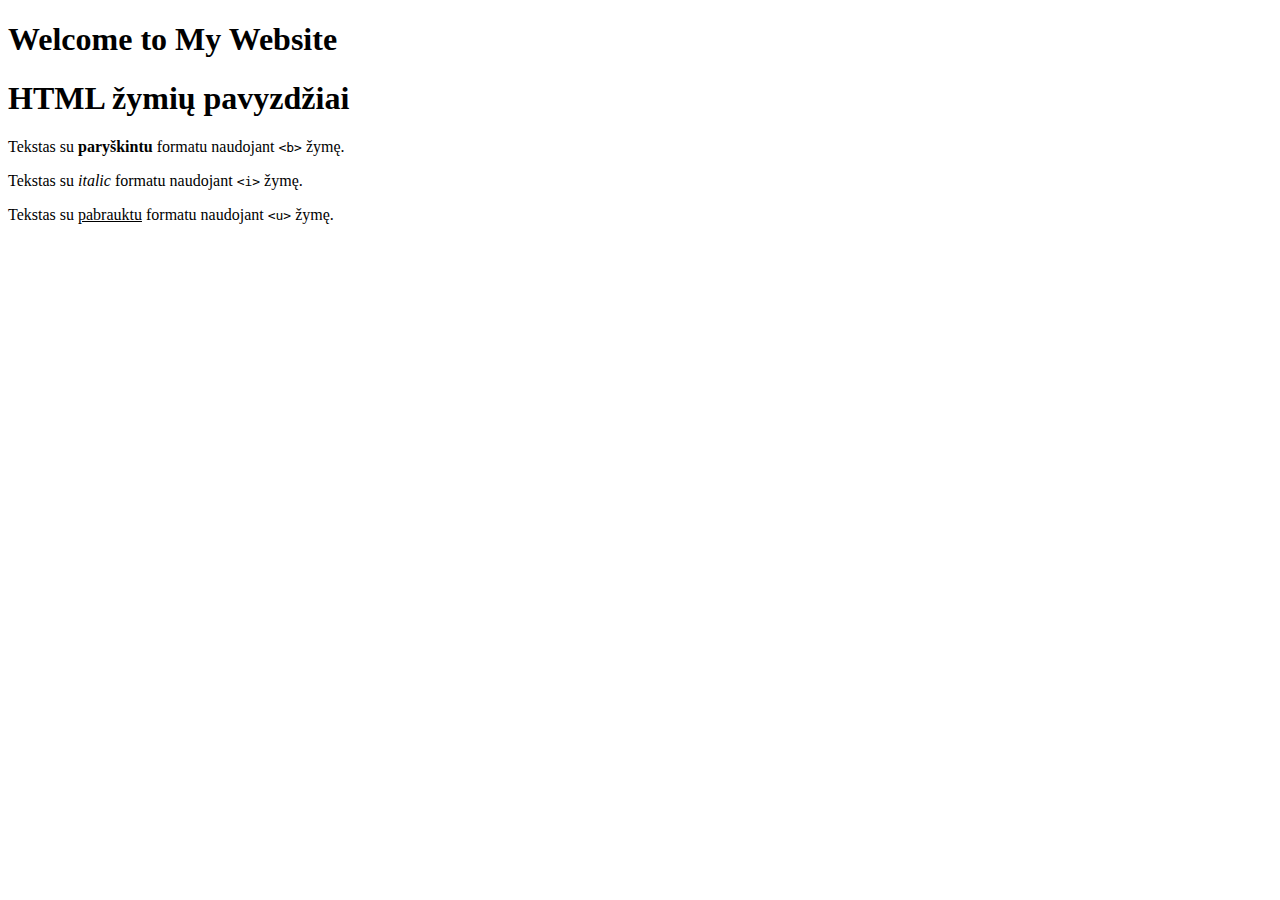
==== index.html @ a287a818 "Add files via upload" ====
<!DOCTYPE html>
<!-- Domas Stagniūnaas EAF-23 -->
<html lang="lt">
  <head>
    <meta charset="UTF-8">
    <meta name="viewport" content="width=device-width, initial-scale=1.0">
    <meta http-equiv="X-UA-Compatible" content="ie=edge">
    <title>Laboras</title>
    <link rel="stylesheet" href="./style.css">
    <link rel="icon" href="./favicon.ico" type="image/x-icon">
  </head>
  <body>
    <main>
        <h1>Welcome to My Website</h1>  
        <h1>HTML žymių pavyzdžiai</h1>
        
        <p>Tekstas su <b>paryškintu</b> formatu naudojant <code>&lt;b&gt;</code> žymę.</p>
        <p>Tekstas su <i>italic</i> formatu naudojant <code>&lt;i&gt;</code> žymę.</p>
        <p>Tekstas su <u>pabrauktu</u> formatu naudojant <code>&lt;u&gt;</code> žymę.</p>
    </main>
    <script src="index.js"></script>
  </body>
</html>
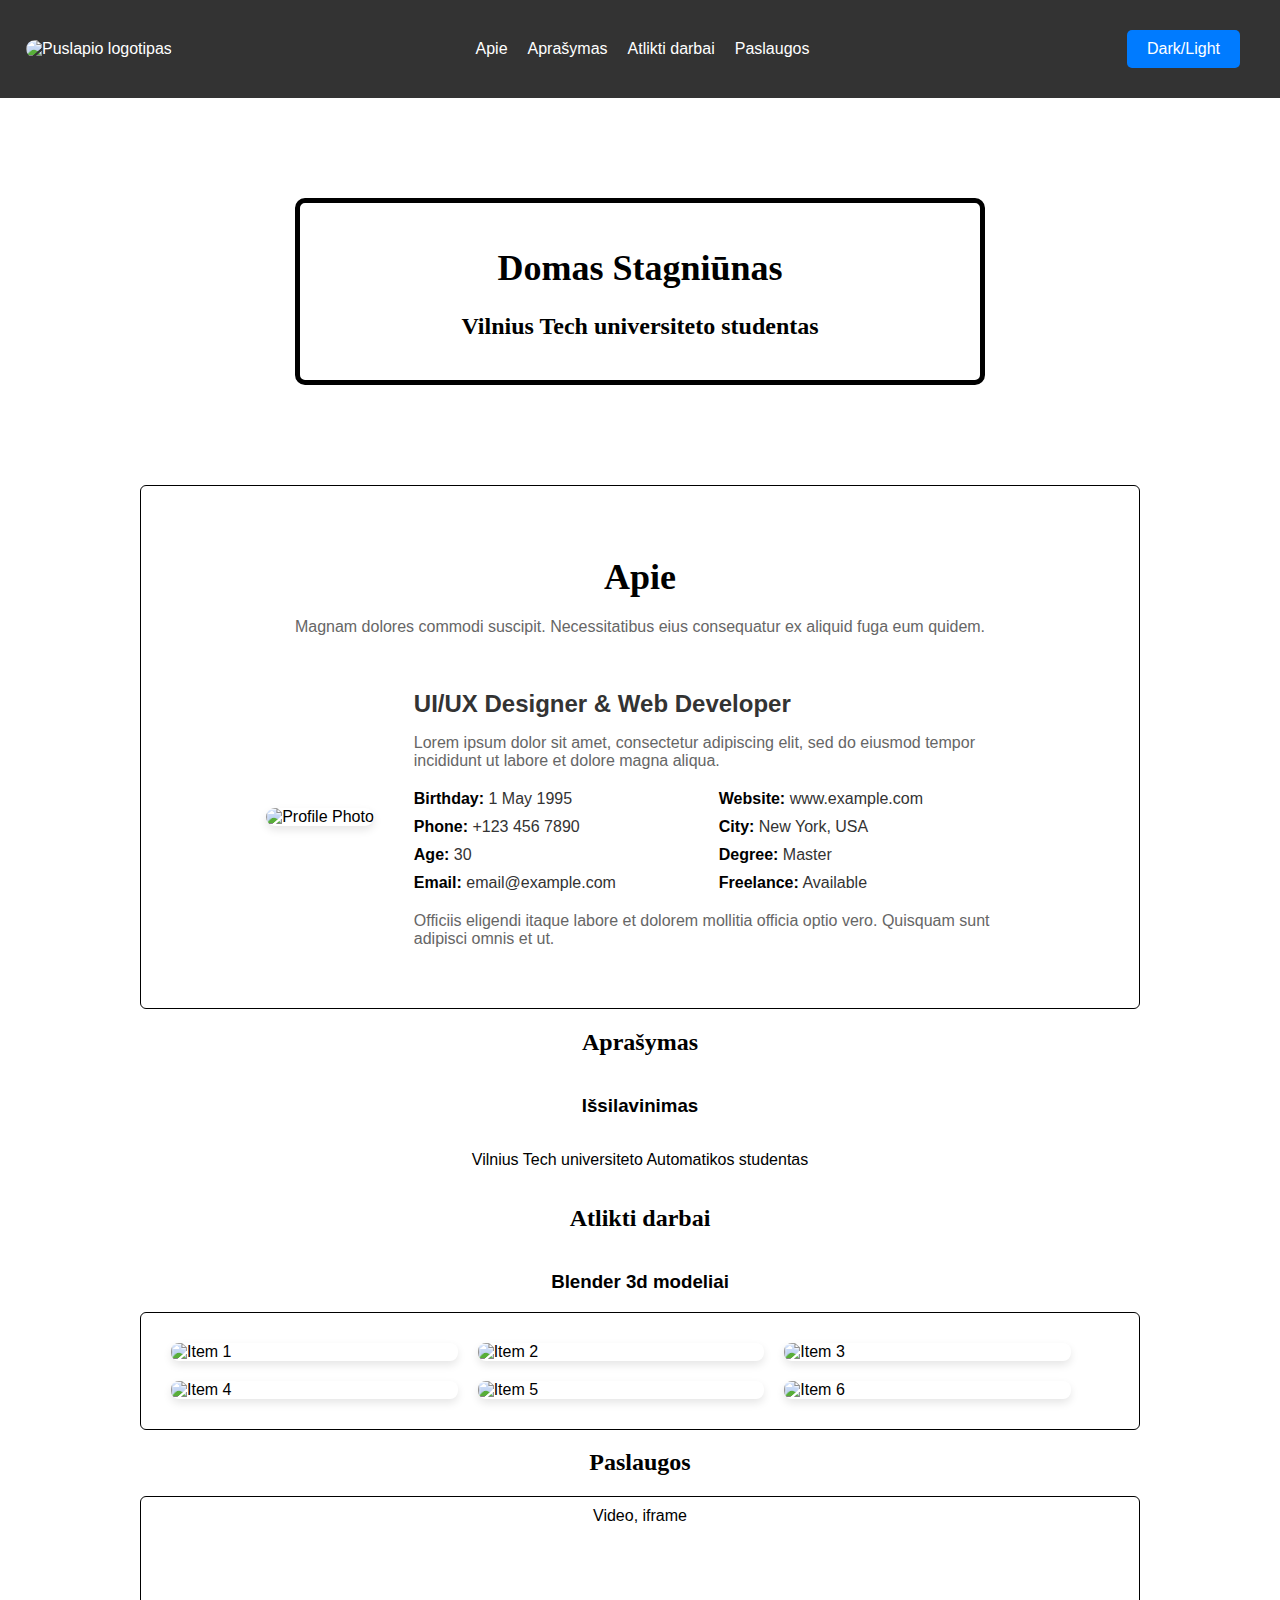
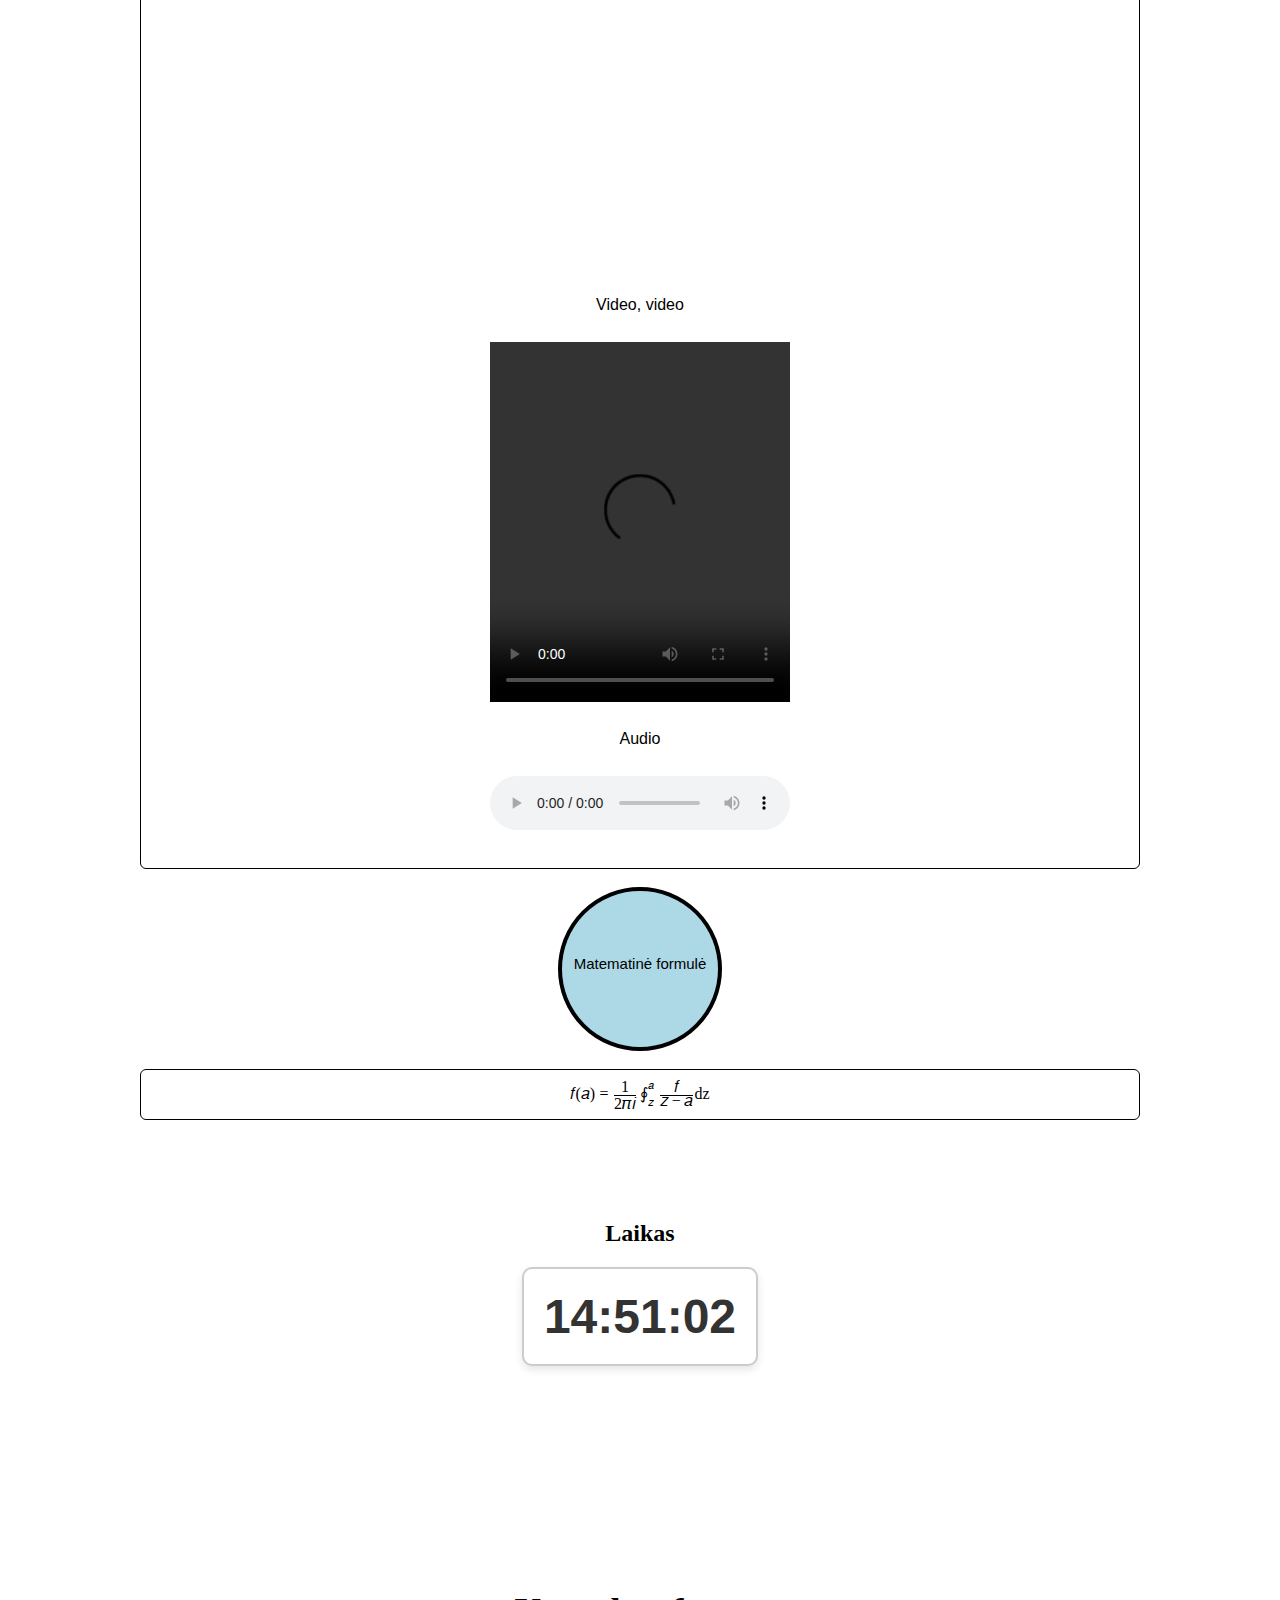
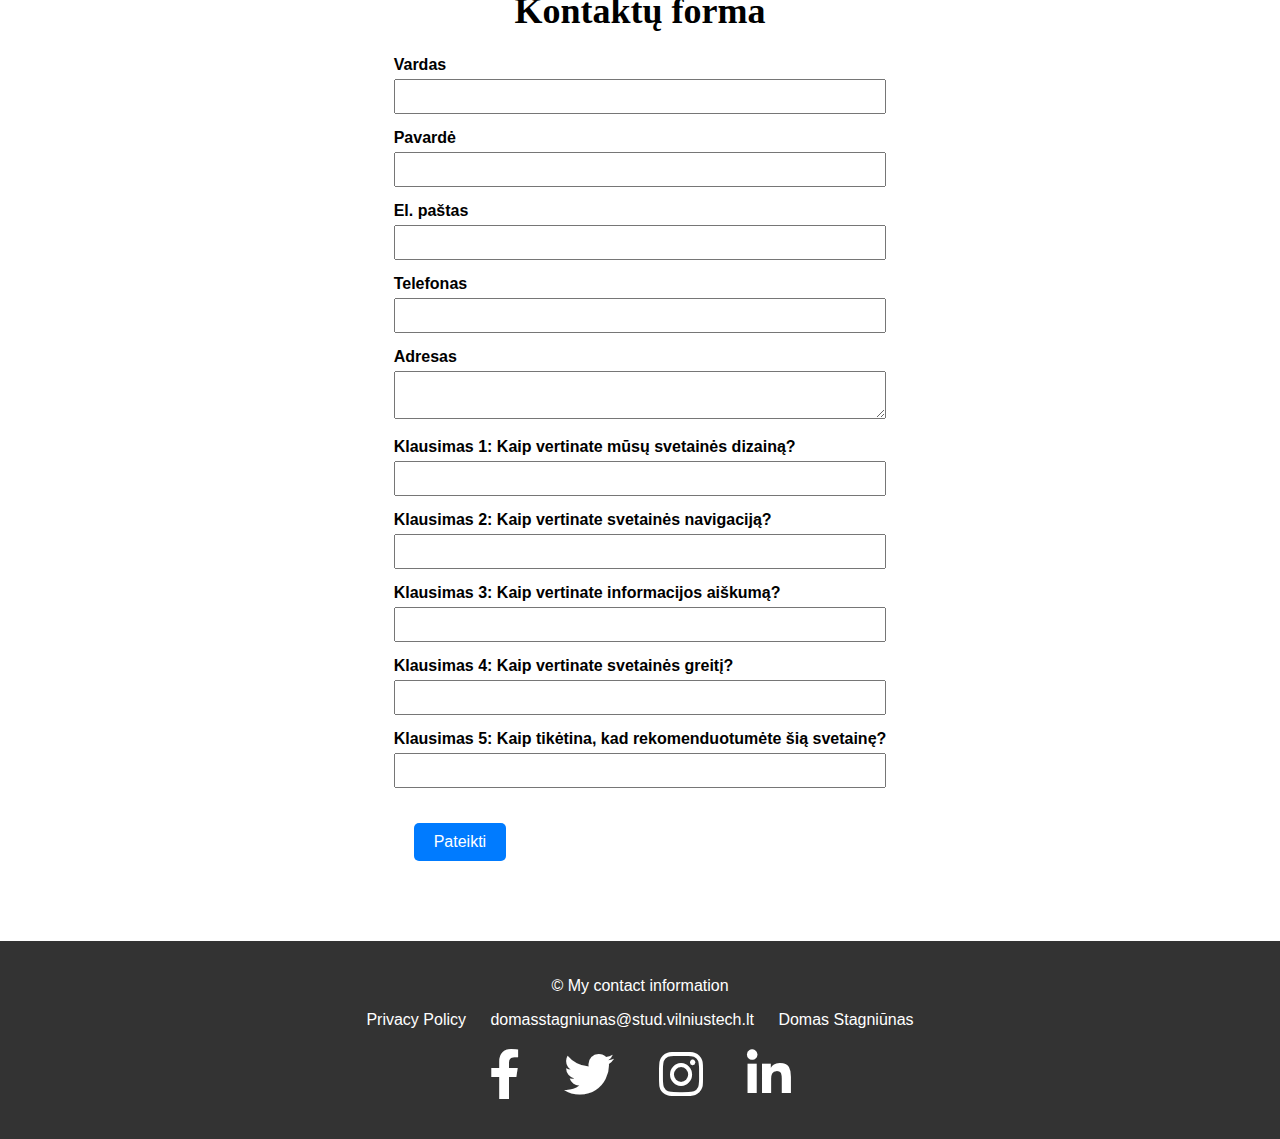
==== commit 8d304b87: "Add files via upload" ====
--- a/index.html
+++ b/index.html
@@ -5,19 +5,241 @@
     <meta charset="UTF-8">
     <meta name="viewport" content="width=device-width, initial-scale=1.0">
     <meta http-equiv="X-UA-Compatible" content="ie=edge">
-    <title>Laboras</title>
-    <link rel="stylesheet" href="./style.css">
+    <title>MyResume</title>
+    <link rel="stylesheet" href="css/style.css">
     <link rel="icon" href="./favicon.ico" type="image/x-icon">
+ 
   </head>
   <body>
+    <header class="header">
+      <div class="logo">
+        <img src="Image/logo.png" alt="Puslapio logotipas" class="logo-image">
+      </div>
+      <nav class="nav">
+          <ul class="nav-list">
+              <li><a href="#Apie">Apie</a></li>
+              <li><a href="#Aprašymas">Aprašymas</a></li>
+              <li><a href="#Atlikti darbai">Atlikti darbai</a></li>
+              <li><a href="#Paslaugos">Paslaugos</a></li>
+          </ul>
+      </nav>
+      <button id="theme-toggle">Dark/Light</button>
+    </header>
+    <button id="scroll-to-top" title="Grįžti į viršų">↑</button>
     <main>
-        <h1>Welcome to My Website</h1>  
-        <h1>HTML žymių pavyzdžiai</h1>
+      <fieldset>
+      <h1>Domas Stagniūnas</h1>
+      <h2>Vilnius Tech universiteto studentas</h2>
+      </fieldset>
         
-        <p>Tekstas su <b>paryškintu</b> formatu naudojant <code>&lt;b&gt;</code> žymę.</p>
-        <p>Tekstas su <i>italic</i> formatu naudojant <code>&lt;i&gt;</code> žymę.</p>
-        <p>Tekstas su <u>pabrauktu</u> formatu naudojant <code>&lt;u&gt;</code> žymę.</p>
+      
+        <section id="Apie" class="about-section">
+          <h2>Apie</h2>
+          <p>Magnam dolores commodi suscipit. Necessitatibus eius consequatur ex aliquid fuga eum quidem.</p>
+          <div class="about-container">
+            <div class="about-image">
+              <img src="Image/462536760.jpg" alt="Profile Photo" class="about-photo">
+            </div>
+            <div class="about-details">
+              <h3>UI/UX Designer & Web Developer</h3>
+              <p>Lorem ipsum dolor sit amet, consectetur adipiscing elit, sed do eiusmod tempor incididunt ut labore et dolore magna aliqua.</p>
+              <ul class="about-info">
+                <li><strong>Birthday:</strong> 1 May 1995</li>
+                <li><strong>Website:</strong> www.example.com</li>
+                <li><strong>Phone:</strong> +123 456 7890</li>
+                <li><strong>City:</strong> New York, USA</li>
+                <li><strong>Age:</strong> 30</li>
+                <li><strong>Degree:</strong> Master</li>
+                <li><strong>Email:</strong> email@example.com</li>
+                <li><strong>Freelance:</strong> Available</li>
+              </ul>
+              <p>Officiis eligendi itaque labore et dolorem mollitia officia optio vero. Quisquam sunt adipisci omnis et ut.</p>
+            </div>
+          </div>
+        </section>
+        
+      <h2 id="Aprašymas">Aprašymas</h2>
+        <h3>Išsilavinimas</h3>
+        <p>Vilnius Tech universiteto Automatikos studentas</p>
+
+      <h2 id="Atlikti darbai">Atlikti darbai</h2>
+        <h3>Blender 3d modeliai</h3>
+        <section>
+          <div class="grid-container">
+            <div class="grid-item"><img src="Image/Screenshot 2024-11-15 131158.png" alt="Item 1"></div>
+            <div class="grid-item"><img src="Image/Screenshot 2024-11-15 131047.png" alt="Item 2"></div>
+            <div class="grid-item"><img src="Image/Screenshot 2024-11-15 131034.png" alt="Item 3"></div>
+            <div class="grid-item"><img src="Image/Screenshot 2024-12-05 180432.png" alt="Item 4"></div>
+            <div class="grid-item"><img src="Image/Screenshot 2024-12-05 180210.png" alt="Item 5"></div>
+            <div class="grid-item"><img src="Image/Screenshot 2024-12-05 180646.png" alt="Item 6"></div>
+          </div>
+        </section>
+        <h2 id="Paslaugos">Paslaugos</h2>
+        <section class="media"> 
+          <legend>Video, iframe</legend><br>
+            <iframe 
+              width="560" 
+              height="315" 
+              src="https://www.youtube.com/embed/6ds7yArtzwY?si=zTJM9wPEr47OxgmX" 
+              title="YouTube video player" 
+              frameborder="0" 
+              allow="accelerometer; autoplay; clipboard-write; encrypted-media; gyroscope; picture-in-picture; web-share" 
+              referrerpolicy="strict-origin-when-cross-origin" 
+              allowfullscreen>
+            </iframe><br>
+
+          <legend>Video, video</legend><br>
+            <video controls width="300" height="360">
+              <source src="Video/466900464.mp4" type="video/mp4">
+            </video><br>
+          <legend>Audio</legend><br>
+            <audio controls>
+              <source src="Audio/Pokemon Ruby⧸Sapphire⧸Emerald- Littleroot Town.mp3" type="audio/mpeg">
+            </audio><br>
+        </section>
+      
+      <link href="https://cdnjs.cloudflare.com/ajax/libs/font-awesome/6.0.0-beta3/css/all.min.css" rel="stylesheet">
+
+      <svg width="200" height="200" xmlns="http://www.w3.org/2000/svg">
+        <circle cx="100" cy="100" r="80" stroke="black" stroke-width="4" fill="lightblue" />
+        <text x="100" y="100" font-size="15" text-anchor="middle" fill="black">Matematinė formulė</text>
+      </svg>
+      <section>
+      <math xmlns="http://www.w3.org/1998/Math/MathML" display="block">
+        <mi>f</mi>
+        <mo stretchy="false">(</mo>
+        <mi>a</mi>
+        <mo stretchy="false">)</mo>
+        <mo>=</mo>
+        <mfrac>
+          <mn>1</mn>
+          <mrow>
+            <mn>2</mn>
+            <mi>π</mi>
+            <mi>i</mi>
+          </mrow>
+        </mfrac>
+        <msubsup>
+          <mo>∮</mo>
+          <mi>z</mi>
+          <mi>a</mi>
+        </msubsup>
+        <mfrac>
+          <mi>f</mi>
+          <mrow>
+            <mi>z</mi>
+            <mo>−</mo>
+            <mi>a</mi>
+          </mrow>
+        </mfrac>
+        <mi>dz</mi>
+      </math>
+    </section>
+
+    <h2 class="laikas">Laikas</h2>
+    <div class="clock" id="clock">00:00:00</div>
+
+    <script>
+      // Funkcija, kuri grąžina dabartinį laiką formatu "hh:mm:ss"
+      function getCurrentTime() {
+        const now = new Date();
+        const hours = String(now.getHours()).padStart(2, '0');
+        const minutes = String(now.getMinutes()).padStart(2, '0');
+        const seconds = String(now.getSeconds()).padStart(2, '0');
+        return `${hours}:${minutes}:${seconds}`;
+      }
+  
+      // Funkcija, kuri atnaujina laikrodžio elementą
+      function updateClock() {
+        const clockElement = document.getElementById('clock');
+        clockElement.textContent = getCurrentTime();
+      }
+  
+      // Paleidžiame laikrodį, atnaujinant kas sekundę
+      setInterval(updateClock, 1000);
+  
+      // Iš karto parodome laiką įkrovus puslapį
+      updateClock();
+    </script>
+
+<h1>Kontaktų forma</h1>
+<form id="contactForm" novalidate>
+    <div class="form-group">
+        <label for="firstName">Vardas</label>
+        <input type="text" id="firstName" name="firstName" required>
+    </div>
+    <div class="form-group">
+        <label for="lastName">Pavardė</label>
+        <input type="text" id="lastName" name="lastName" required>
+    </div>
+    <div class="form-group">
+        <label for="email">El. paštas</label>
+        <input type="email" id="email" name="email" required>
+        <div id="emailError" class="error"></div>
+    </div>
+    <div class="form-group">
+        <label for="phone">Telefonas</label>
+        <input type="tel" id="phone" name="phone" required>
+        <div id="phoneError" class="error"></div>
+    </div>
+    <div class="form-group">
+        <label for="address">Adresas</label>
+        <textarea id="address" name="address" rows="2" required></textarea>
+        <div id="addressError" class="error"></div>
+    </div>
+    <div class="form-group">
+        <label for="question1">Klausimas 1: Kaip vertinate mūsų svetainės dizainą?</label>
+        <input type="number" id="question1" name="question1" min="1" max="10" required>
+    </div>
+    <div class="form-group">
+        <label for="question2">Klausimas 2: Kaip vertinate svetainės navigaciją?</label>
+        <input type="number" id="question2" name="question2" min="1" max="10" required>
+    </div>
+    <div class="form-group">
+        <label for="question3">Klausimas 3: Kaip vertinate informacijos aiškumą?</label>
+        <input type="number" id="question3" name="question3" min="1" max="10" required>
+    </div>
+    <div class="form-group">
+        <label for="question4">Klausimas 4: Kaip vertinate svetainės greitį?</label>
+        <input type="number" id="question4" name="question4" min="1" max="10" required>
+    </div>
+    <div class="form-group">
+        <label for="question5">Klausimas 5: Kaip tikėtina, kad rekomenduotumėte šią svetainę?</label>
+        <input type="number" id="question5" name="question5" min="1" max="10" required>
+    </div>
+    <button type="button" id="submitButton">Pateikti</button>
+</form>
+<div class="output" id="output"></div>
+      <script src="script.js"></script>
+      <footer>
+        <div class="footer-content">
+          <p>&copy; My contact information</p>
+          <ul class="footer-links">
+            <li><a href="/privacy-policy">Privacy Policy</a></li>
+            <li><a href="mailto:domasstagniunas@stud.vilniustech.lt">domasstagniunas@stud.vilniustech.lt</a></li>
+            <li><a> Domas Stagniūnas </a></li>
+            </ul>
+          </div>
+          <div class="social-links">
+            <a href="https://www.facebook.com" target="_blank" aria-label="Facebook">
+              <i class="fab fa-facebook-f"></i>
+            </a>
+            <a href="https://www.twitter.com" target="_blank" aria-label="Twitter">
+              <i class="fab fa-twitter"></i>
+            </a>
+            <a href="https://www.instagram.com" target="_blank" aria-label="Instagram">
+              <i class="fab fa-instagram"></i>
+            </a>
+            <a href="https://www.linkedin.com/in/domas-stagniūnas-086b11337" target="_blank" aria-label="LinkedIn">
+              <i class="fab fa-linkedin-in"></i>
+            </a>
+          </div>
+      </footer>
+      
+      
+
     </main>
+    <script src="js/functions.js"></script>
     <script src="index.js"></script>
   </body>
 </html>--- a/css/style.css
+++ b/css/style.css
@@ -0,0 +1,404 @@
+h1 {
+    font-family: "Georgia", serif;
+    font-size: 36px;
+    font-weight: bold;
+}
+h2 {
+    font-family: "Georgia", serif;
+    font-size: 24px;
+    font-weight: bold;
+    display: flex;
+    justify-content: center; /* Center horizontally */
+
+}
+p {
+    font-family: "Arial", sans-serif;
+    font-size: 16px;
+    font-weight: normal;
+}
+
+fieldset {
+    width: 50%; /* Set a fixed or percentage width */
+    margin: 0 auto; /* Horizontally centers the block */
+    text-align: center;
+    padding: 20px;
+    border: 5px solid;
+    border-radius: 10px;
+
+}
+:root {
+    /* Šviesaus režimo spalvos */
+    --background-color: #ffffff;
+    --text-color: #000000;
+}
+
+body.dark-theme {
+    /* Tamsaus režimo spalvos */
+    --background-color: #121212;
+    --text-color: #ffffff;
+}
+
+/* Pritaikyti kintamuosius */
+body {
+    background-color: var(--background-color);
+    color: var(--text-color);
+    transition: background-color 0.3s, color 0.3s;
+    margin: 0;
+    padding: 0;
+    font-family: Arial, sans-serif;
+    min-height: 100vh;
+    display: flex;
+    flex-direction: column; /* Stacks header, main content, and footer */
+    justify-content: center; /* Center the main content */
+}
+
+button {
+    padding: 10px 20px;
+    margin: 20px;
+    font-size: 16px;
+    cursor: pointer;
+    border: none;
+    background-color: #007BFF;
+    color: white;
+    border-radius: 5px;
+    transition: background-color 0.3s;
+}
+
+button:hover {
+    background-color: #0056b3;
+}
+
+section {
+    padding: 8px 0;
+    border: 1px solid rgb(0, 0, 0);
+    border-radius: 6px;
+    box-sizing: border-box;
+    padding: 10px;
+    width: 1000px;    
+
+    justify-content: center;
+
+}
+.media {
+    display: flex;
+    flex-direction: column; /* Stacks items vertically */
+    align-items: center;    /* Centers items horizontally */
+    text-align: center;     /* Centers text like legends */
+}
+iframe, video, audio {
+    margin: 10px 0; /* Adds spacing between items */
+  }
+
+.grid-container {
+    display: grid;
+    grid-template-columns: repeat(3, 1fr); /* 3 columns */
+    grid-gap: 20px;
+    max-width: 900px;
+    width: 100%;
+    padding: 20px;
+  }
+  
+  .grid-item {
+    background-color: #fff;
+    border-radius: 8px;
+    box-shadow: 0 4px 8px rgba(0, 0, 0, 0.1);
+    overflow: hidden;
+  }
+  
+  .grid-item img {
+    width: 100%;
+    height: auto;
+    display: block;
+  }
+  .header {
+    display: flex;
+    justify-content: space-between;
+    align-items: center;
+    padding: 10px 20px;
+    background-color: #333;
+    color: white;
+    margin-bottom: 100px;
+}
+.logo img {
+    height: 60px;
+    width: auto;
+    margin: 6px;
+    border-radius: 15px;
+
+}
+.nav-list {
+    display: flex;
+    justify-content: space-around;
+    list-style: none;
+    padding: 0;
+    
+}
+.nav-list li {
+    padding: 10px;
+}
+
+.nav-list a {
+    text-decoration: none;
+    color: white;
+    font-size: 16px;
+    transition: color 0.3s;
+}
+
+.nav-list a:hover {
+    color: #f0a500;
+    text-decoration: underline;
+}
+
+html {
+    scroll-behavior: smooth;
+}
+/* Scroll-to-Top Button */
+#scroll-to-top {
+    position: fixed;
+    bottom: 20px;
+    right: 20px;
+    display: none; /* Hidden by default */
+    background-color: #333;
+    color: white;
+    border: none;
+    border-radius: 50%;
+    width: 50px;
+    height: 50px;
+    font-size: 18px;
+    cursor: pointer;
+    box-shadow: 0 2px 5px rgba(0, 0, 0, 0.3);
+    transition: opacity 0.3s, transform 0.3s;
+    text-align: center;
+}
+
+#scroll-to-top:hover {
+    background-color: #555;
+}
+
+/* Show the button when it becomes visible */
+#scroll-to-top.show {
+    display: block;
+    opacity: 1;
+    transform: translateY(0);
+}
+
+#scroll-to-top.hidden {
+    opacity: 0;
+    transform: translateY(20px);
+}
+/*.header {
+    position: fixed;
+    top: 0px;
+    right: 0px;
+}*/
+footer {
+    background-color: #333;
+    color: #fff;
+    padding: 20px 0;
+    text-align: center;
+    width: 100%; /* Ensures the footer spans the entire screen width */
+    position: relative; /* Ensures footer stays at the bottom of the content */
+    margin-top: 20px;
+}
+
+  .footer-links {
+    list-style: none;
+    padding: 0;
+    margin: 10px 0 0;
+  }
+  .footer-links li {
+    display: inline;
+    margin: 0 10px;
+  }
+  .footer-links a {
+    color: #fff;
+    text-decoration: none;
+  }
+  .footer-links a:hover {
+    text-decoration: underline;
+  }
+
+  main {
+    flex-grow: 1; /* Allows the main content to grow and push footer to the bottom */
+    display: grid;
+    place-items: center; /* Center content inside the main area */
+}
+footer .social-links {
+    margin-bottom: 20px; /* Space between icons and footer text */
+    margin-top: 20px;
+    text-decoration: none;
+}
+
+footer .social-links i {
+    text-decoration: none;
+    font-size: 50px; /* Icon size */
+    color: white;
+    margin: 0 10px;
+    transition: transform 0.3s, color 0.3s;
+}
+
+footer .social-links a:hover i {
+    transform: scale(1.2);
+    color: #f0a500; /* Optional hover color */
+    text-decoration: none;
+}
+footer .social-links a {
+    text-decoration: none; /* Removes underline from links */
+    color: inherit; /* Inherit color from parent */
+    display: inline-block; /* Ensures proper alignment with icons */
+    margin: 0 10px; /* Adds spacing between links */
+}
+.about-section {
+    margin-top: 100px;
+    padding: 40px 20px;
+    text-align: center;
+    background-color: #fff;
+  }
+  
+  .about-section h2 {
+    font-family: "Georgia", serif;
+    font-size: 36px;
+    font-weight: bold;
+    margin-bottom: 20px;
+  }
+  
+  .about-section p {
+    font-family: "Arial", sans-serif;
+    font-size: 16px;
+    color: #666;
+    margin-bottom: 30px;
+  }
+  
+  .about-container {
+    display: flex;
+    align-items: center;
+    justify-content: center;
+    gap: 40px;
+    max-width: 1200px;
+    margin: 0 auto;
+  }
+  
+  .about-image img {
+    width: 300px;
+    height: 300px;
+    border-radius: 10px;
+    object-fit: cover;
+    box-shadow: 0 4px 8px rgba(0, 0, 0, 0.1);
+  }
+  
+  .about-details {
+    max-width: 600px;
+    text-align: left;
+  }
+  
+  .about-details h3 {
+    font-size: 24px;
+    font-weight: bold;
+    color: #333;
+    margin-bottom: 10px;
+  }
+  
+  .about-details p {
+    font-size: 16px;
+    color: #666;
+    margin-bottom: 20px;
+  }
+  
+  .about-info {
+    list-style: none;
+    padding: 0;
+    margin: 0 0 20px;
+    display: grid;
+    grid-template-columns: 1fr 1fr;
+    gap: 10px;
+  }
+  
+  .about-info li {
+    font-size: 16px;
+    color: #333;
+  }
+  
+  .about-info strong {
+    color: #000;
+  }
+  .clock {
+    font-size: 48px;
+    font-weight: bold;
+    color: #333;
+    padding: 20px;
+    background-color: #fff;
+    border: 2px solid #ccc;
+    border-radius: 10px;
+    box-shadow: 0 4px 8px rgba(0, 0, 0, 0.1);
+
+    margin-bottom: 200px;
+  }
+.laikas {
+    margin-top: 100px;
+}
+@media (max-width: 768px) {
+    .logo-image {
+      max-width: 80%;  /* Make the logo smaller on smaller screens */
+    }
+    
+    .about-container {
+      flex-direction: column;  /* Stack elements vertically on mobile */
+    }
+    
+    .about-info {
+      font-size: 14px;  /* Reduce font size for mobile devices */
+    }
+  
+    .grid-container {
+      grid-template-columns: 1fr;  /* Make grid items stack vertically on smaller screens */
+    }
+  
+    .clock {
+      font-size: 1.5em;  /* Make clock text bigger on mobile */
+    }
+  }
+  form {
+    max-width: 500px;
+    margin-bottom: 20px;
+}
+
+.form-group {
+    margin-bottom: 15px;
+}
+
+label {
+    display: block;
+    margin-bottom: 5px;
+    font-weight: bold;
+}
+
+input[type="text"], input[type="email"], input[type="tel"], textarea, input[type="number"] {
+    width: 100%;
+    padding: 8px;
+    box-sizing: border-box;
+}
+
+
+.output {
+    margin-top: 20px;
+}
+.error {
+  color: red;
+  font-size: 0.9em;
+}
+
+.output p {
+  margin: 0.5em 0;
+}
+
+.average.green {
+  color: green;
+}
+
+.average.orange {
+  color: orange;
+}
+
+.average.red {
+  color: red;
+}